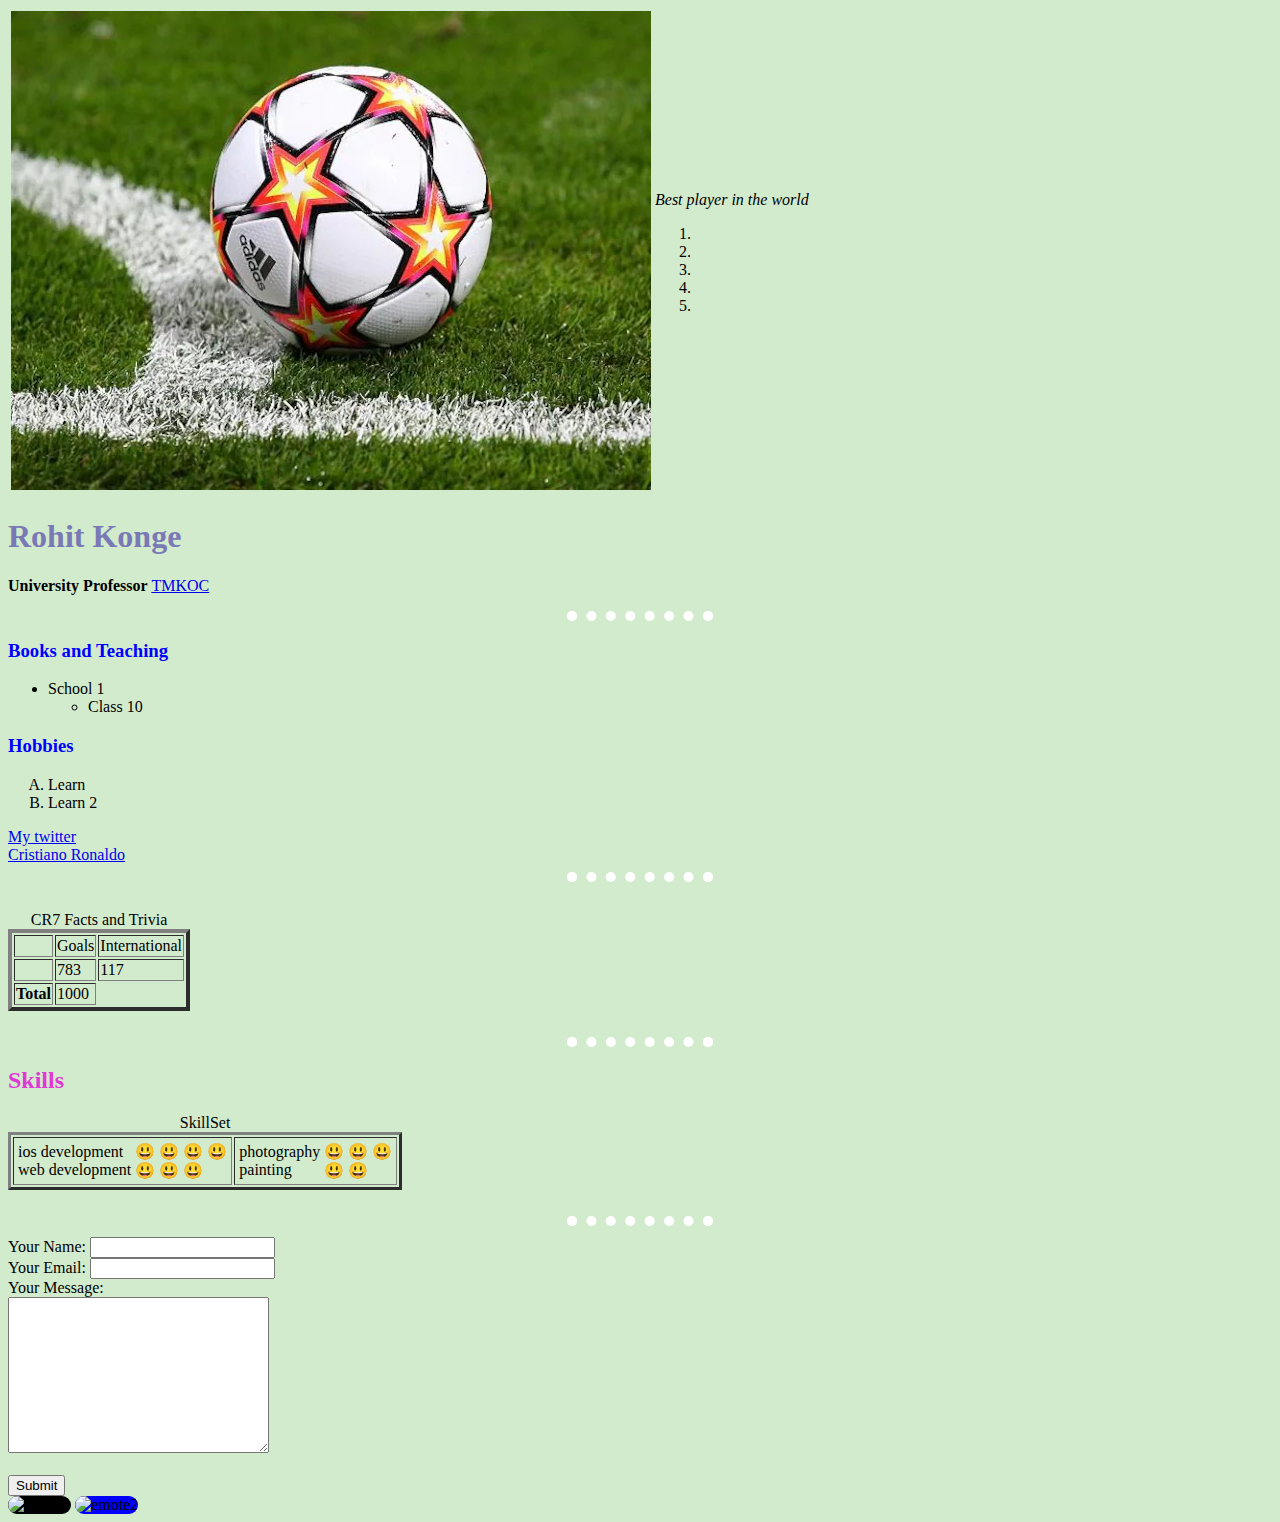
==== WEBDev/index2.html @ bc88d848 "Changed name to WEBDev" ====
<!DOCTYPE html>
<html lang="en">
<head>
    <meta charset="UTF-8">
    <meta http-equiv="X-UA-Compatible" content="IE=edge">
    <meta name="viewport" content="width=device-width, initial-scale=1.0">
    <title>Rohits Site</title>
    <link rel="stylesheet" href="css/style.css">
</head>
<body >
    <table>
        <tr>
            <td>
                <img src="Images/football.png" alt="its a football">
            </td>
            <td>
                <p><em> Best player in the world</em> <br></p>
                <ol>
                    <li></li>
                    <li></li>
                    <li></li>
                    <li></li>
                    <li></li>
                </ol>
            </td>
        </tr>
    </table>
    
    <h1>Rohit Konge</h1>
    <p><strong>University Professor </strong><a href="https://www.youtube.com/watch?v=8RXIBWx-nQI" >TMKOC</a></p>
    <hr>
    <h3>Books and Teaching</h3>
    <ul>
        <li>School 1
            <ul>
                <li>Class 10</li>
            </ul>
        </li>
    </ul>
    <h3>Hobbies</h3>
    <ol type="A">
        <li>Learn</li>
        <li>Learn 2</li>
    </ol>
    <a href="https://twitter.com/rohit_konge" target="_blank">My twitter</a><br>
    <a href="index.html" target="_blank">Cristiano Ronaldo</a><br>
    <hr size="5" color="b" >
    <br>
    <table border="4">
        <thead>
            <tr>
                <td></td>
                <td>Goals</td>  <td>International</td>
            </tr>
        </thead>
        <tbody>
            <tr>
                <td></td>
                <td>783</td> <td>117</td>
            </tr>
        </tbody>
        <caption> CR7 Facts and Trivia</caption>
        <tfoot>
            <tr>
                <th>Total</th>
                <td>1000</td>  
            </tr>
        </tfoot>
    </table><br>
    <hr>
    <h2>Skills</h2>

    <table border="3">
        <caption>SkillSet</caption>
        <tr>
            <td>
                <table>
                    <tr>
                        <td>
                            ios development <br>web development
                        </td>
                        <td>
                            &#128515;	&#128515;	&#128515;	&#128515;<br>
                            &#128515;	&#128515;	&#128515;
                        </td>
                    </tr>
                </table>
            </td>

            <td>
                <table>
                    <tr>
                        <td>
                            photography <br>painting
                        </td>
                        <td>
                            &#128515;	&#128515;	&#128515;<br>
                            &#128515;	&#128515;
                        </td>
                    </tr>
                </table>
            </td>
        </tr>
    </table><br>
    <hr size="5" color="b">

    <form action="mailto:rohitkonge08@gmail.com" method="post">
    <div>
        <label for="name">Your Name:</label>
        <input type="text" name="name" id="name" required>
    </div>
    <div>
        <label for="email">Your Email:</label>
        <input type="email" name="email" id="email" required>
    </div>
    <div>
        <label for="message">Your Message:</label><br>
        <textarea name="message" id="message" cols="30" rows="10"></textarea>
    </div><br>
    <input type="submit" value="Submit">
    </form>

    <img 
    class="emoji1" 
    src="https://emojipedia-us.s3.dualstack.us-west-1.amazonaws.com/thumbs/120/apple/325/grinning-face_1f600.png" alt="emote1"
    >
    
    <img id="emoji2" src="https://emojipedia-us.s3.dualstack.us-west-1.amazonaws.com/thumbs/120/microsoft/310/grinning-face_1f600.png" alt="emote2">
</body>
</html>
---- WEBDev/css/style.css ----
/* ************************** TAG SELECTORS************************* */
body{      
    font-family: cursive;     
    background-color:#D3EBCD;
}
hr{
    background-color: transparent;
    width: 10%;
    border-width: 10px;
    border-bottom: 0px;
    border-style: dotted;
    border-color: white;            
}
h1{
    color: rgb(121, 121, 182);
}
h2{
    color: rgb(224, 57, 213);
}
h3{
    color: blue;
}

img :hover{
    background-color: yellow;
}
/* ************************** CLASS SELECTORS************************* */
.emoji1{
    background-color: black;
    border-radius: 20px;
    
}
.emoji1:hover{
    background-color: yellow;
}


/* ************************** ID SELECTORS************************* */
#emoji2{
    background-color: blue;
    border-radius: 20px;
}

/* NOTE : ID is unique to only one item and CLASS can be use for multiple
elements */

/* NOTE : We can have more than 1 class names for a single element */

/* NOTE : ID's & CLASS's override TAGS */
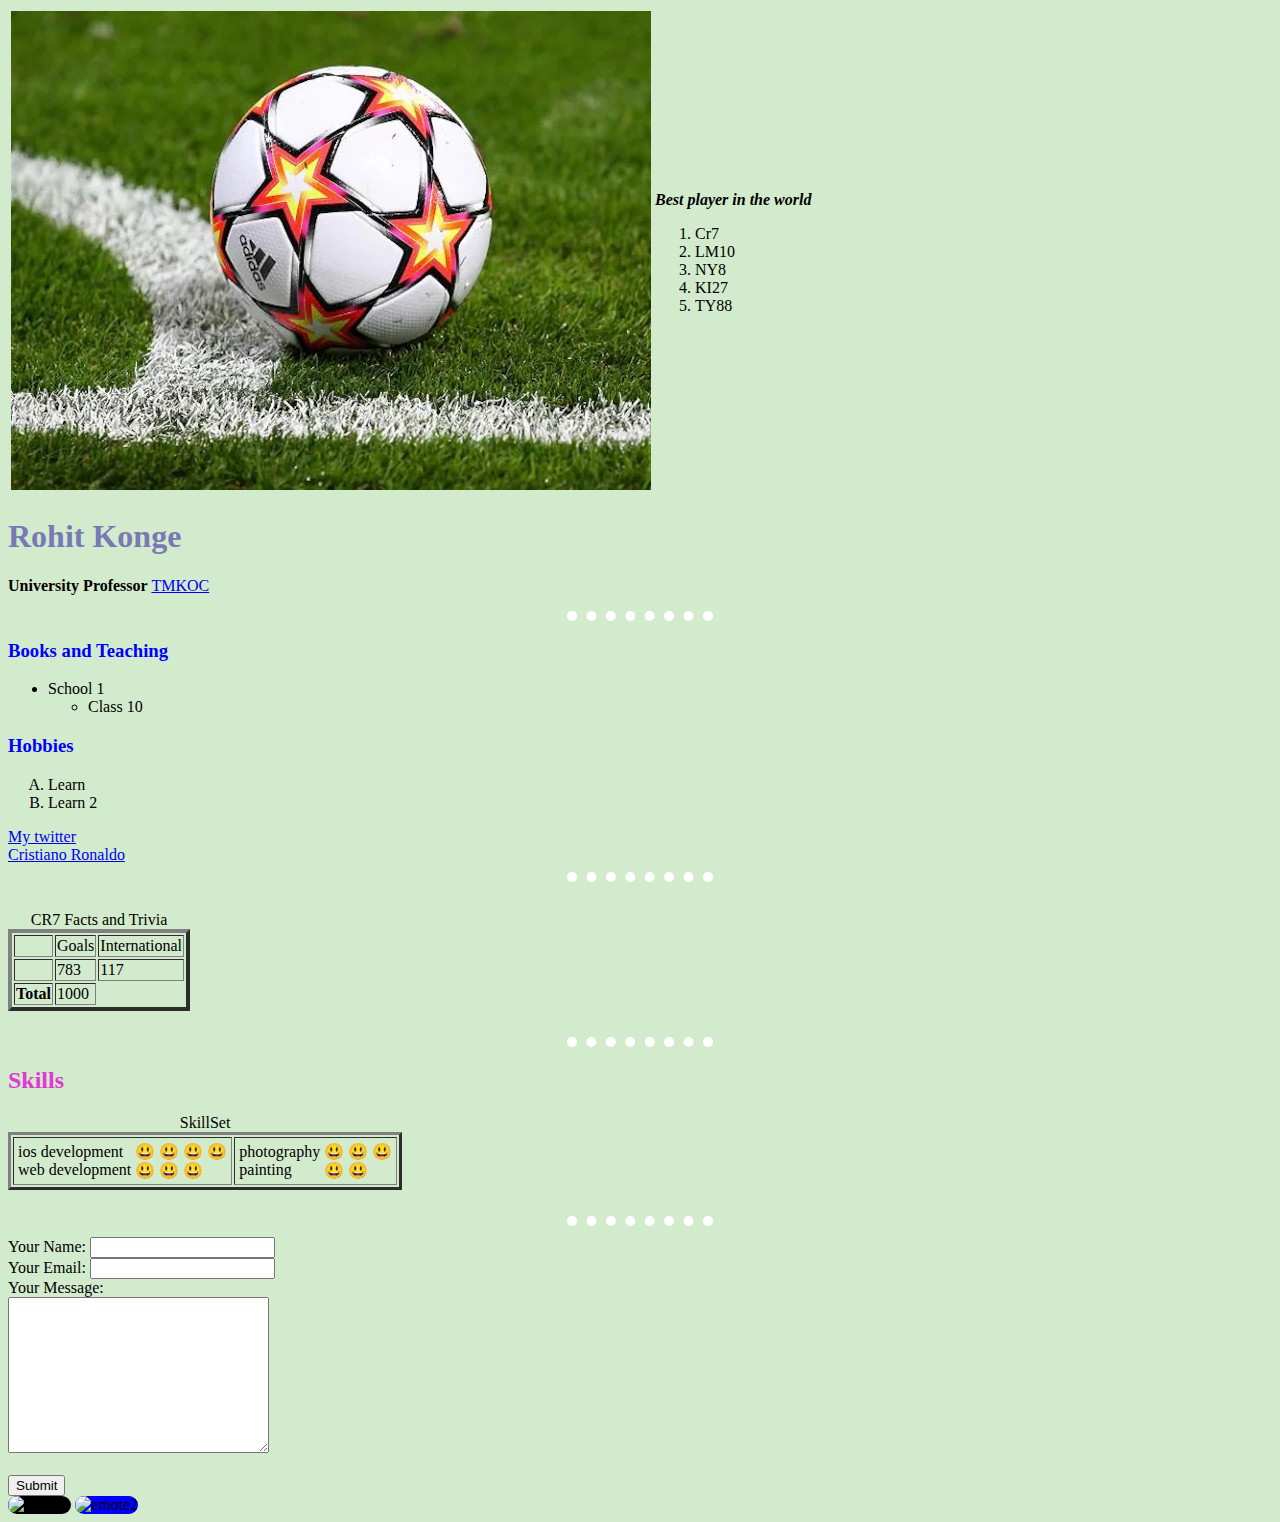
==== commit 5d082a5f: "Added Some note of WEb dev" ====
--- a/WEBDev/index2.html
+++ b/WEBDev/index2.html
@@ -7,20 +7,20 @@
     <title>Rohits Site</title>
     <link rel="stylesheet" href="css/style.css">
 </head>
-<body >
+<body>
     <table>
         <tr>
             <td>
                 <img src="Images/football.png" alt="its a football">
             </td>
             <td>
-                <p><em> Best player in the world</em> <br></p>
+                <p><em><strong> Best player in the world</strong></em> <br></p>
                 <ol>
-                    <li></li>
-                    <li></li>
-                    <li></li>
-                    <li></li>
-                    <li></li>
+                    <li>Cr7</li>
+                    <li>LM10</li>
+                    <li>NY8</li>
+                    <li>KI27</li>
+                    <li>TY88</li>
                 </ol>
             </td>
         </tr>
@@ -28,7 +28,8 @@
     
     <h1>Rohit Konge</h1>
     <p><strong>University Professor </strong><a href="https://www.youtube.com/watch?v=8RXIBWx-nQI" >TMKOC</a></p>
-    <hr>
+    <hr>  
+    <!-- horizontal rule -->
     <h3>Books and Teaching</h3>
     <ul>
         <li>School 1
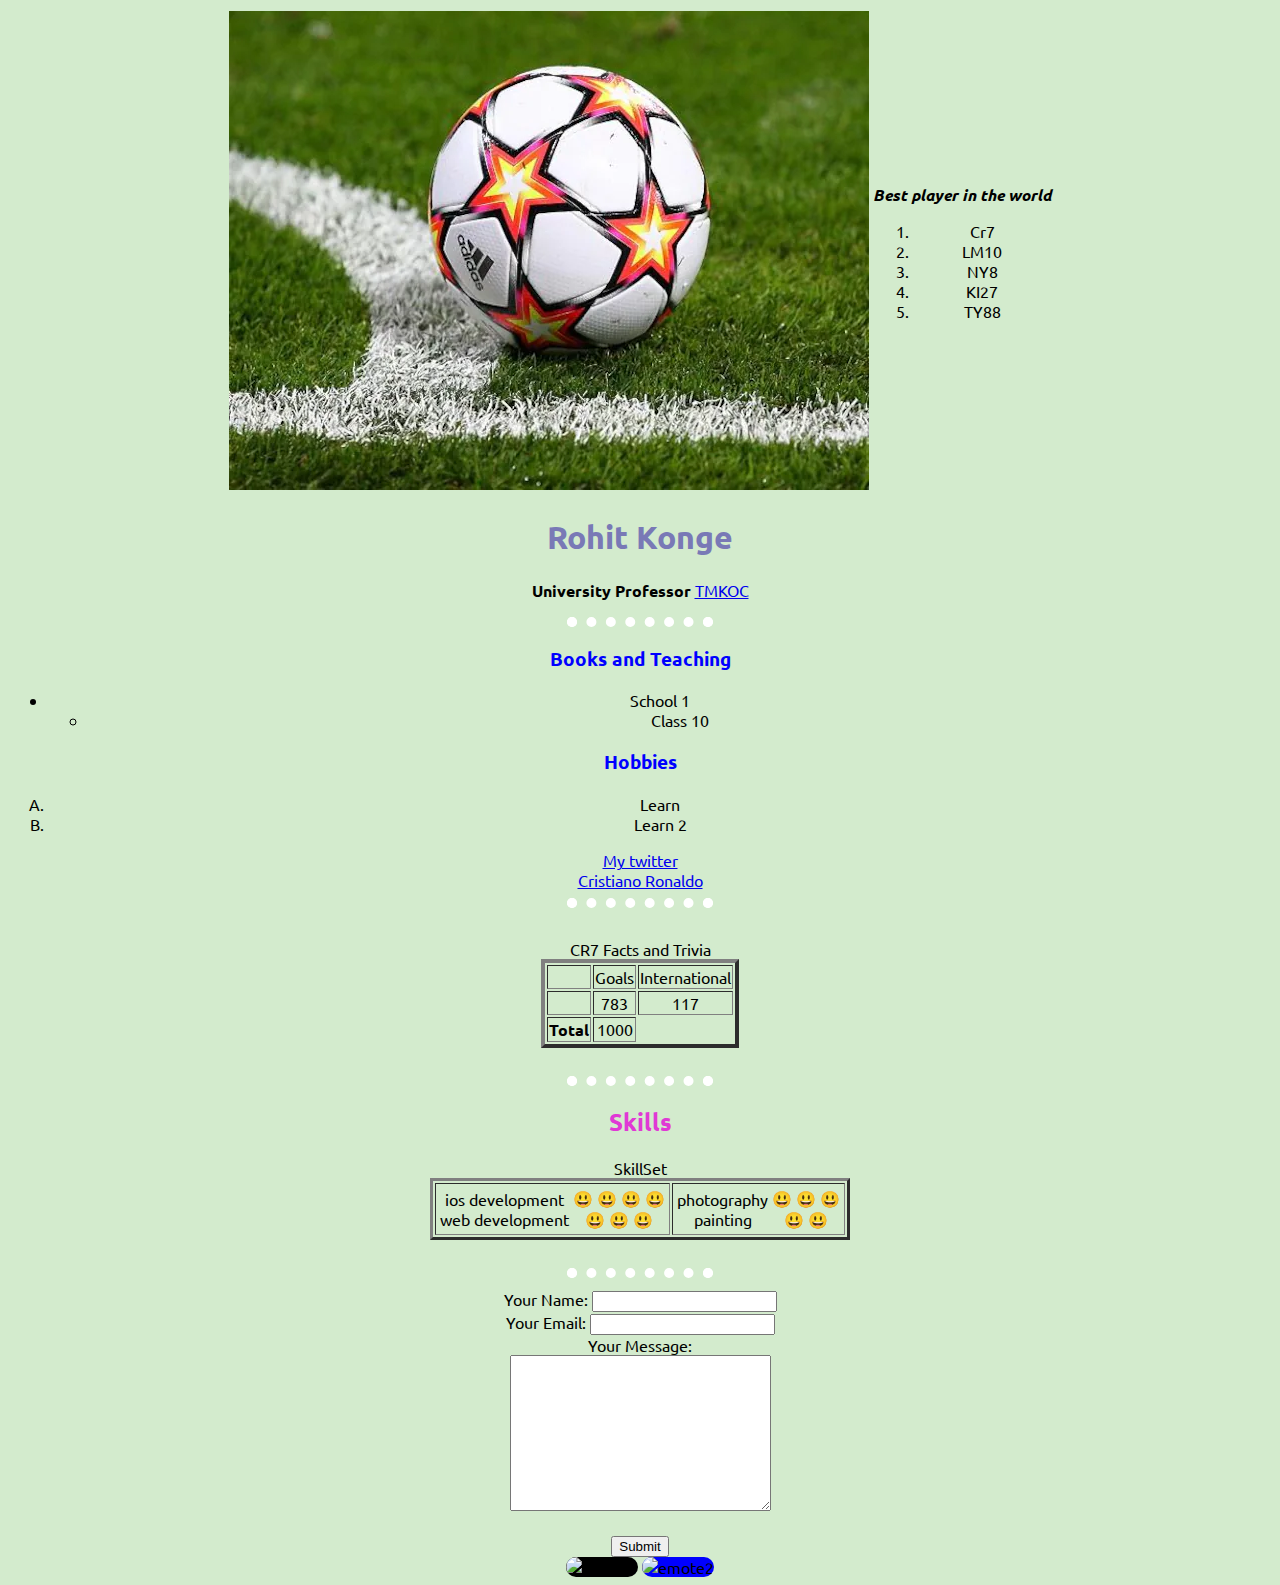
==== commit a33bd112: "Added notes on Centering Elements and Font Styling" ====
--- a/WEBDev/index2.html
+++ b/WEBDev/index2.html
@@ -6,9 +6,12 @@
     <meta name="viewport" content="width=device-width, initial-scale=1.0">
     <title>Rohits Site</title>
     <link rel="stylesheet" href="css/style.css">
+    <link rel="preconnect" href="https://fonts.googleapis.com">
+<link rel="preconnect" href="https://fonts.gstatic.com" crossorigin>
+<link href="https://fonts.googleapis.com/css2?family=Ubuntu&display=swap" rel="stylesheet">
 </head>
 <body>
-    <table>
+    <table class="table">
         <tr>
             <td>
                 <img src="Images/football.png" alt="its a football">
@@ -47,7 +50,7 @@
     <a href="index.html" target="_blank">Cristiano Ronaldo</a><br>
     <hr size="5" color="b" >
     <br>
-    <table border="4">
+    <table border="4" class="table">
         <thead>
             <tr>
                 <td></td>
@@ -71,7 +74,7 @@
     <hr>
     <h2>Skills</h2>
 
-    <table border="3">
+    <table border="3" class="table">
         <caption>SkillSet</caption>
         <tr>
             <td>
--- a/WEBDev/css/style.css
+++ b/WEBDev/css/style.css
@@ -1,7 +1,8 @@
 /* ************************** TAG SELECTORS************************* */
 body{      
-    font-family: cursive;     
+    font-family: 'Ubuntu', sans-serif;   
     background-color:#D3EBCD;
+    text-align: center;
 }
 hr{
     background-color: transparent;
@@ -34,6 +35,9 @@
     background-color: yellow;
 }
 
+.table{
+    margin: 0 auto 0 auto;
+}
 
 /* ************************** ID SELECTORS************************* */
 #emoji2{
